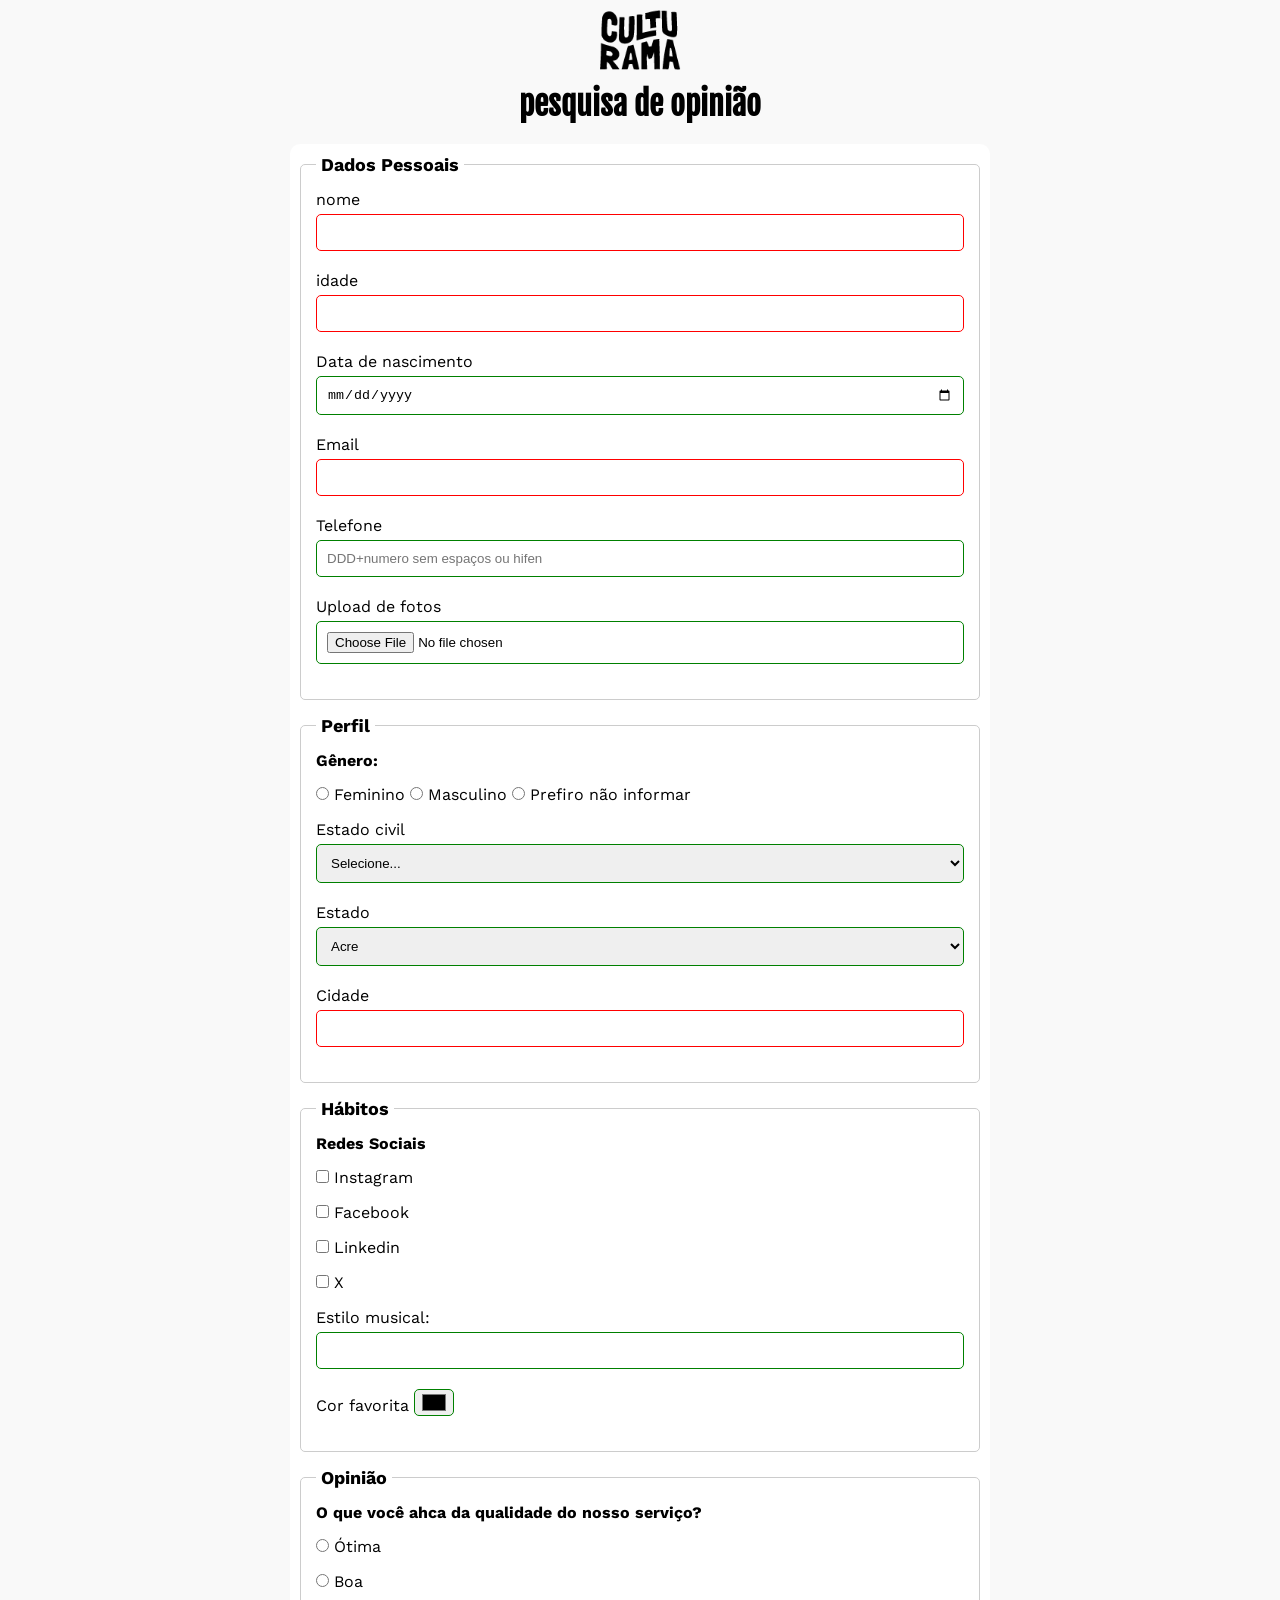
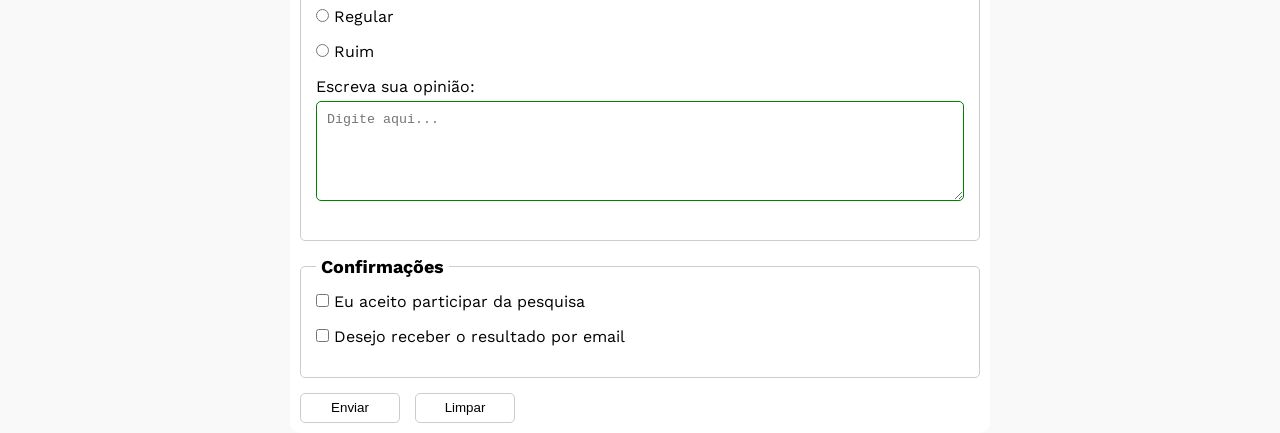
==== index.html @ c56f455e "estilizado formulario" ====
<!doctype html>
<html lang="pt-br">
  <head>
    <meta charset="UTF-8" />
    <meta name="viewport" content="width=device-width, initial-scale=1.0" />
    <link rel="icon" href="img/culturama-favico.png" />
    <link rel="stylesheet" href="style.css" />
    <link rel="preconnect" href="https://fonts.googleapis.com" />
    <link rel="preconnect" href="https://fonts.gstatic.com" crossorigin />
    <link href="https://fonts.googleapis.com/css2?family=Fjalla+One&family=Work+Sans&display=swap" rel="stylesheet"
    />
    <title>Pesquisa Online</title>
  </head>
  <body>

    <main>
      <header>
        <img src="img/logo-culturama.png" alt="logo culturama" />
        <h1>pesquisa de opinião </h1>
      </header>
  
      <section>
        <form action="" method="get">
          <!-- dados pessoais -->
          <fieldset>
            <legend>Dados Pessoais</legend>
  
            <label for="userName">nome</label>
            <input type="text" id="userName" required />
            <br />
            <label for="userAge">idade</label>
            <input type="number" id="userAge" min="12" max="100" required />
            <br />
  
            <label for="birthDate">Data de nascimento</label>
            <input type="date" id="birthDate" />
            <br />
  
            <label for="userEmail">Email</label>
            <input type="email" id="userEmail" required />
            <br />
  
            <label for="userPhoneNumber">Telefone</label>
            <input
              type="tel"
              id="userPhoneNumber"
              pattern="[0-9]{11}"
              placeholder="DDD+numero sem espaços ou hifen"
            />
            <br />
  
            <label for="userImage">Upload de fotos</label>
            <input type="file" accept="image/*" id="userImage" />
            <br />
          </fieldset>
  
          <fieldset>
            <legend>Perfil</legend>
            <p>Gênero:</p>
            <input id="fem" type="radio" name="userGender" value="Feminino" />
            <label for="fem">Feminino</label>
  
            <input id="mas" type="radio" name="userGender" value="Masculino" />
            <label for="mas">Masculino</label>
  
            <input
              id="notinformed"
              type="radio"
              name="userGender"
              value="notinformed"
            />
            <label for="notinformed">Prefiro não informar</label>
            <br />
  
            <label for="marialStatus">Estado civil</label>
            <select id="maritalStatus" id="userMaritalStatus">
              <option value="notInformed">Selecione...</option>
              <option value="casado">casado</option>
              <option value="solteiro">solteiro</option>
              <option value="divorciado">divorciado</option>
              <option value="uniao_estavel">União Estável</option>
            </select>
  
            <label for="state">Estado</label>
            <select name="userStats" id="state">
              <option value=" Acre ">Acre</option>
              <option value=" Alagoas ">Alagoas</option>
              <option value=" Amapá ">Amapá</option>
              <option value=" Amazonas ">Amazonas</option>
              <option value=" Bahia ">Bahia</option>
              <option value=" Ceará ">Ceará</option>
              <option value=" Distrito Federal ">Distrito Federal</option>
              <option value=" Espirito Santo ">Espirito Santo</option>
              <option value=" Goiás ">Goiás</option>
              <option value=" Maranhão ">Maranhão</option>
              <option value=" Mato Grosso do Sul ">Mato Grosso do Sul</option>
              <option value=" Mato Grosso ">Mato Grosso</option>
              <option value=" Minas Gerais ">Minas Gerais</option>
              <option value=" Pará ">Pará</option>
              <option value=" Paraíba ">Paraíba</option>
              <option value=" Paraná ">Paraná</option>
              <option value=" Pernambuco ">Pernambuco</option>
              <option value=" Piauí ">Piauí</option>
              <option value=" Rio de Janeiro ">Rio de Janeiro</option>
              <option value=" Rio Grande do Norte ">Rio Grande do Norte</option>
              <option value=" Rio Grande do Sul ">Rio Grande do Sul</option>
              <option value=" Rondônia ">Rondônia</option>
              <option value=" Roraima ">Roraima</option>
              <option value=" Santa Catarina ">Santa Catarina</option>
              <option value=" São Paulo ">São Paulo</option>
              <option value=" Sergipe ">Sergipe</option>
              <option value=" Tocantins ">Tocantins</option>
            </select>
            <br />
            <label for="city">Cidade</label>
            <input type="text" id="city" name="userCity" required />
          </fieldset>
  
          <fieldset>
            <legend>Hábitos</legend>
  
            <p>Redes Sociais</p>
            <input
              id="instagram"
              type="checkbox"
              name="social"
              value="instagram"
            />
            <label for="instagram">Instagram</label>
            <br />
            <input id="facebook" type="checkbox" name="social" value="facebook" />
            <label for="facebook">Facebook</label>
            <br />
            <input id="linkedin" type="checkbox" name="social" value="linkedin" />
            <label for="linkedin">Linkedin</label>
            <br />
  
            <input id="x" type="checkbox" name="social" value="X" />
            <label for="x">X</label>
            <br />
  
            <label for="musicStyle">Estilo musical:</label>
            <input
              list="styleTypes"
              id="musicStyle"
              name="userMusicStyle"
              type="text"
            />
            <datalist id="styleTypes">
              <option value="Rock"></option>
              <option value="Pop"></option>
              <option value="Samba"></option>
              <option value="Sertanejo"></option>
            </datalist>
            <br />
  
            <label for="favoriteColor">Cor favorita</label>
            <input type="color" name="userFavoriteColor" id="favoriteColor" />
          </fieldset>
  
          <fieldset>
            <legend>Opinião</legend>
            <p>O que você ahca da qualidade do nosso serviço?</p>
  
            <input
              type="radio"
              id="otimo"
              name="userServiceOpnion"
              value="otima"
            />
            <label for="otima">Ótima</label>
            <br />
            <input type="radio" id="boa" name="userServiceOpnion" value="boa" />
            <label for="boa">Boa</label>
            <br />
            <input
              type="radio"
              id="regular"
              name="userServiceOpnion"
              value="regular"
            />
            <label for="regular">Regular</label>
            <br />
            <input
              type="radio"
              id="otimo"
              name="userServiceOpnion"
              value="ruim"
            />
            <label for="ruim">Ruim</label>
            <br />
            <label for="comment">Escreva sua opinião:</label>
            <textarea
              id="comment"
              name="userComment"
              placeholder="Digite aqui..."
            ></textarea>
          </fieldset>
  
          <fieldset>
            <legend>Confirmações</legend>
  
            <input
              type="checkbox"
              name="userLgpd"
              id="userLgpdTerm"
              value="accepted"
              required
            />
            <label for="userLgpdTerm">Eu aceito participar da pesquisa</label
            ><br />
  
            <input
              type="checkbox"
              name="usergetResult"
              id="getResult"
              value="accepted"
            />
            <label for="getResult">Desejo receber o resultado por email</label
            ><br />
          </fieldset>
          <button type="submit">Enviar</button>
          <button type="reset">Limpar</button>
        </form>
      </section>

    </main>
  </body>
</html>
---- style.css ----
* {
  margin: 0;
  padding: 0;
  box-sizing: border-box;
}
body {
  background-color: #f9f9f9;
  font-family: "Work Sans", sans-serif;
}
main {
  width: 100%;
  max-width: 700px;
  margin: 0 auto;
}

header {
  text-align: center;
  margin-bottom: 20px;
}
img {
  width: 100px;
}
h1 {
  font-family: "Fjalla One", sans-serif;
}

form {
  background-color: white;
  padding: 10px;
  border-radius: 10px;
}

fieldset {
  padding: 15px;
  border: 1px solid #cccccc;
  border-radius: 5px;
  margin-bottom: 15px;
}

legend {
  font-weight: bold;
  font-size: 18px;
  padding: 0 5px;
}

label {
  display: inline-block;
  margin-bottom: 5px;
}
p {
    margin-bottom: 15px;
    font-weight: bold;
}

input,
select,
textarea {
  width: 100%;
  padding: 10px;
  margin-bottom: 20px;
  border: 1px solid #cccccc;
  border-radius: 5px;
}
textarea {
  min-height: 100px;
}
input[type="radio"],
input[type="checkbox"] {
  width: auto;
}

input[type="color"] {
  width: 40px;
  padding: 0 5px;
}
input:invalid,
select:invalid,
textarea:invalid {
  border-color: red;
}

input:valid,
select:valid,
textarea:valid {
  border-color: green;
}
button {
    width: 100px;
    height: 30px;
    margin-right: 10px;
    background-color: #ffffff;
    border: 1px solid #cccccc;
    border-radius: 5px;
    cursor: pointer;
}

button[type="submit"]:hover {
    background-color: green;
    color: #ffffff;
}
button[type="reset"]:hover {
    background-color: orangered;
    color: #ffffff;
}
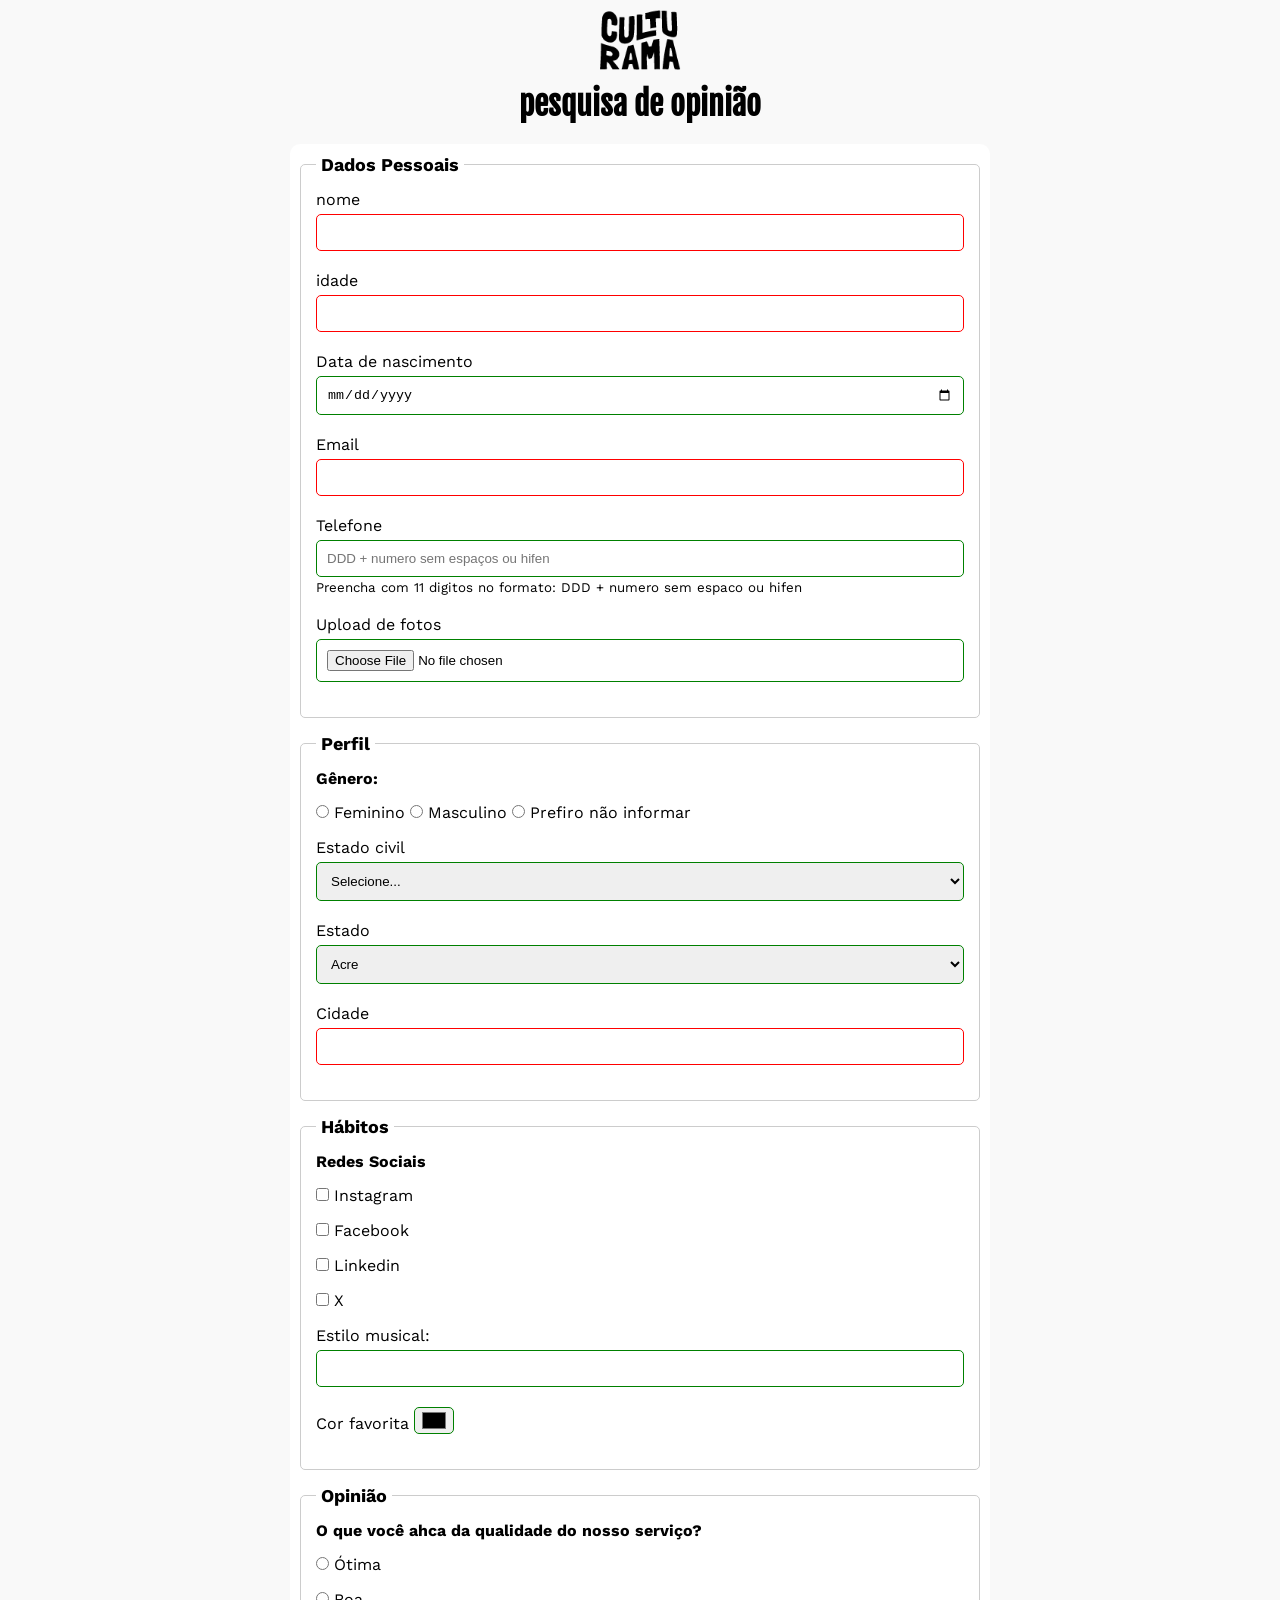
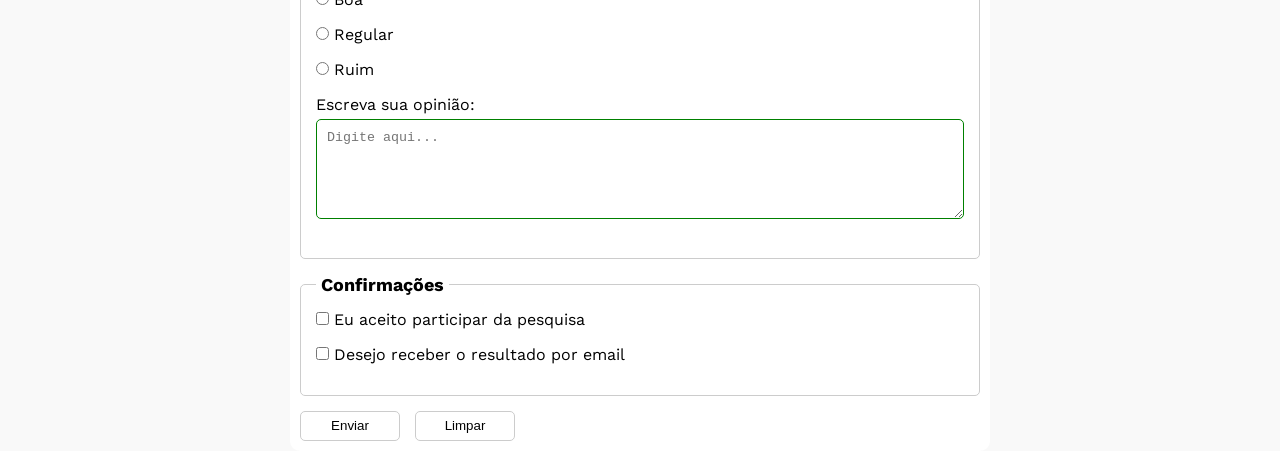
==== commit 592c494b: "adiiciona aria ao campo" ====
--- a/index.html
+++ b/index.html
@@ -20,7 +20,8 @@
       </header>
   
       <section>
-        <form action="" method="get">
+        <!-- <form action="sucesso.htm" method="get"></form> -->
+        <form action="sucesso.html" method="get">
           <!-- dados pessoais -->
           <fieldset>
             <legend>Dados Pessoais</legend>
@@ -45,8 +46,9 @@
               type="tel"
               id="userPhoneNumber"
               pattern="[0-9]{11}"
-              placeholder="DDD+numero sem espaços ou hifen"
-            />
+              placeholder="DDD + numero sem espaços ou hifen" aria-describedby="phoneHelp"
+            />
+            <small id="phoneHelp">Preencha com 11 digitos no formato: DDD + numero sem espaco ou hifen</small>
             <br />
   
             <label for="userImage">Upload de fotos</label>
@@ -73,7 +75,7 @@
             <br />
   
             <label for="marialStatus">Estado civil</label>
-            <select id="maritalStatus" id="userMaritalStatus">
+            <select id="marialStatus" id="userMaritalStatus">
               <option value="notInformed">Selecione...</option>
               <option value="casado">casado</option>
               <option value="solteiro">solteiro</option>
@@ -168,7 +170,7 @@
               name="userServiceOpnion"
               value="otima"
             />
-            <label for="otima">Ótima</label>
+            <label for="otimo">Ótima</label>
             <br />
             <input type="radio" id="boa" name="userServiceOpnion" value="boa" />
             <label for="boa">Boa</label>
@@ -183,7 +185,7 @@
             <br />
             <input
               type="radio"
-              id="otimo"
+              id="ruim"
               name="userServiceOpnion"
               value="ruim"
             />
@@ -225,5 +227,6 @@
       </section>
 
     </main>
+    <script src="app.js"></script>
   </body>
 </html>
--- a/style.css
+++ b/style.css
@@ -46,6 +46,13 @@
 label {
   display: inline-block;
   margin-bottom: 5px;
+}
+input[type="tel"] {
+  margin-bottom: 0;
+}
+small {
+  display: inline-block;
+  margin-bottom: 20px;
 }
 p {
     margin-bottom: 15px;
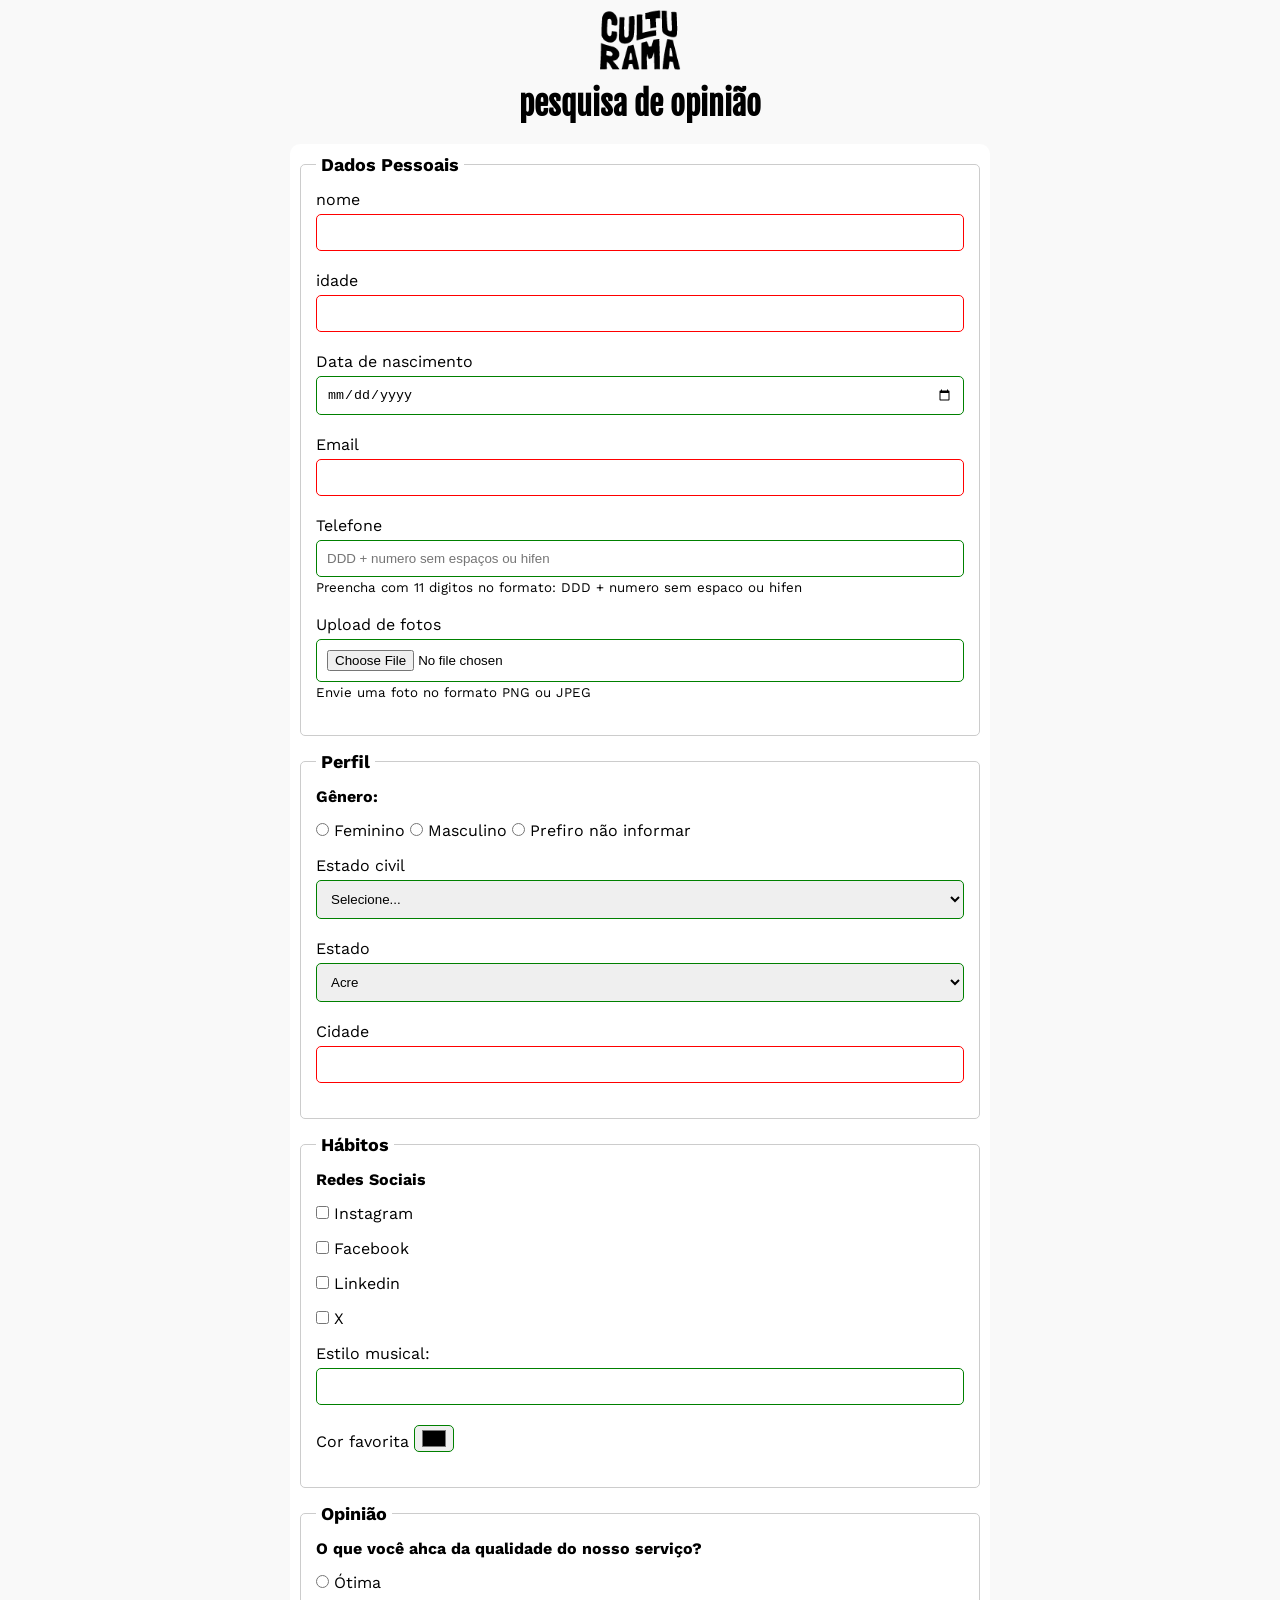
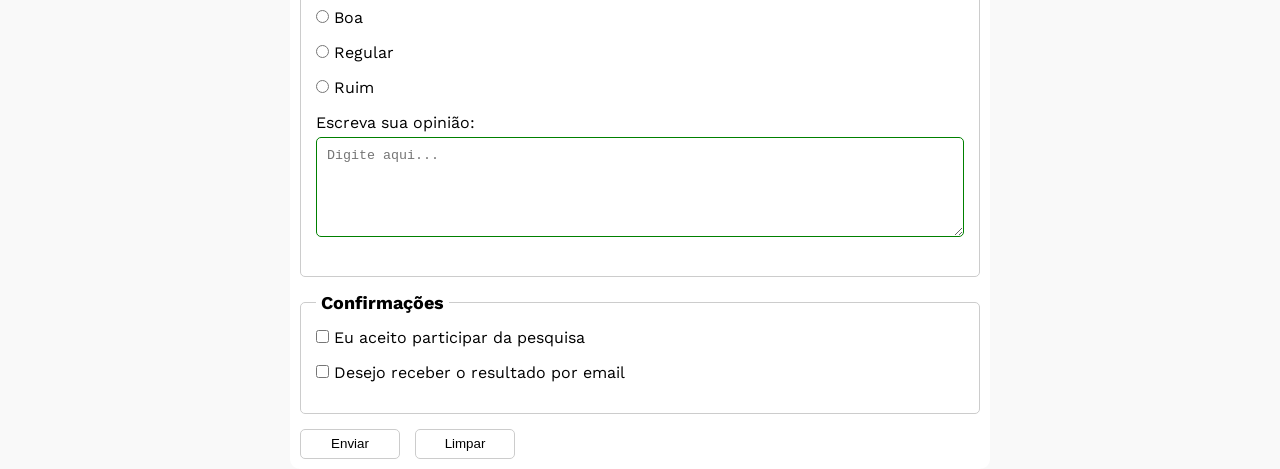
==== commit 5111569b: "adiiciona aria ao campo" ====
--- a/index.html
+++ b/index.html
@@ -52,7 +52,8 @@
             <br />
   
             <label for="userImage">Upload de fotos</label>
-            <input type="file" accept="image/*" id="userImage" />
+            <input type="file" accept="image/*" id="userImage" aria-describedby="imgHelp" />
+            <small id="imgHelp" >Envie uma foto no formato PNG ou JPEG</small>
             <br />
           </fieldset>
   
--- a/style.css
+++ b/style.css
@@ -47,7 +47,8 @@
   display: inline-block;
   margin-bottom: 5px;
 }
-input[type="tel"] {
+input[type="tel"], 
+input[type="file"] {
   margin-bottom: 0;
 }
 small {
